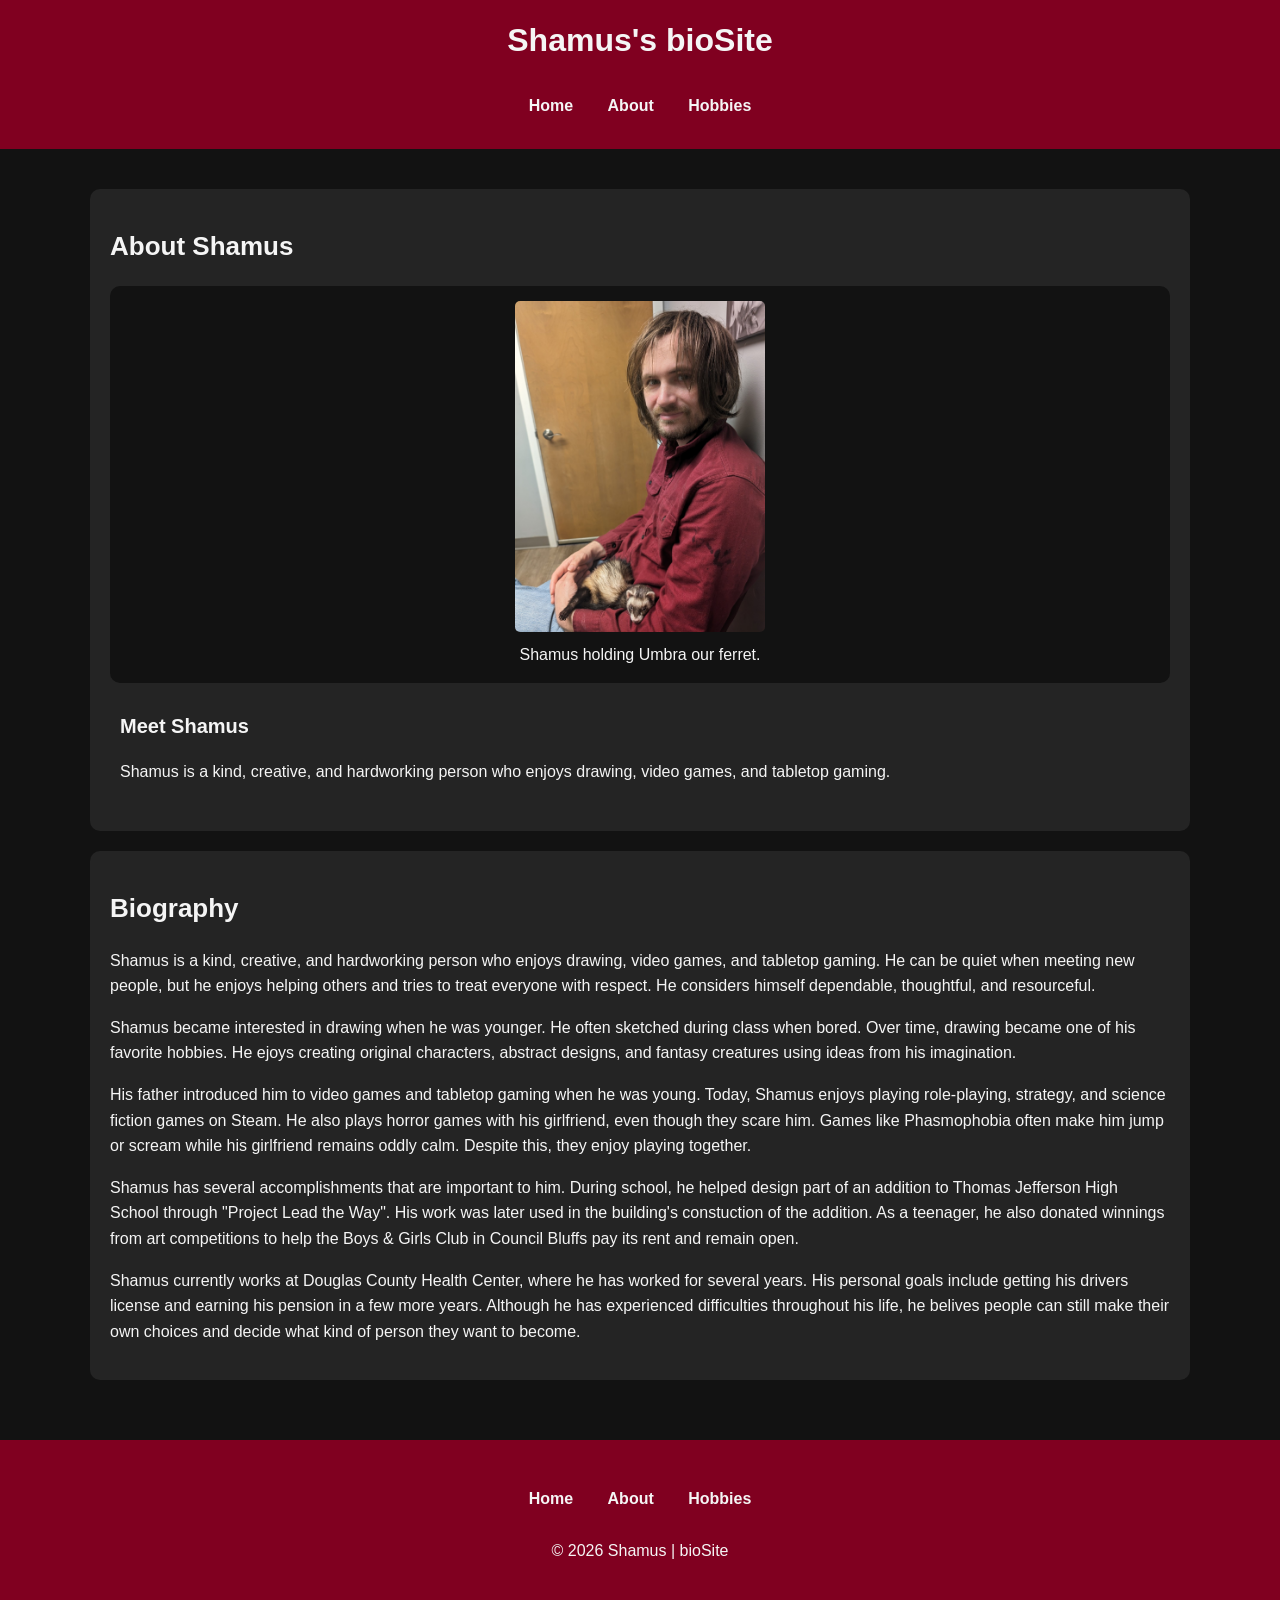
==== about.html @ cc1b0a00 "Fix grammatical error in about.html" ====
<!--
Name: Lisa Raible
Date: October 16, 2026
Assignment: Module 6.3 bioSite Development - About Page
-->

<!DOCTYPE html>
<html lang="en">
<head>
    <meta charset="UTF-8">
    <meta name="viewport" content="width=device-width, initial-scale=1.0">
    <title>
        Shamus's bioSite | About
    </title>
    <link rel="stylesheet" href="style.css">
</head>

<body>
    <header>
        <h1>
            Shamus's bioSite
        </h1>

        <nav>
            <a href="index.html">Home</a>
            <a href="about.html">About</a>
            <a href="hobbies.html">Hobbies</a>
        </nav>
    </header>

    <main>
        <section>
            <h2>
                About Shamus
            </h2>

            <div class="about-layout">
                <figure>
                    <img src="images/shamus-portrait.jpg" alt="Shamus holding Umbra our ferret">

                    <figcaption>
                        Shamus holding Umbra our ferret.
                    </figcaption>
                </figure>

                <div>
                    <h3>
                        Meet Shamus
                    </h3>
                    <p>
                        Shamus is a kind, creative, and hardworking person who enjoys drawing, video games, and tabletop gaming.
                    </p>
                </div>
            </div>
        </section>

        <section>
            <h2>
                Biography
            </h2>

            <p>
                Shamus is a kind, creative, and hardworking person who enjoys drawing, video games, and tabletop gaming. He can be quiet when meeting new people, but he enjoys helping others and tries to treat everyone with respect. He considers himself dependable, thoughtful, and resourceful.
            </p>

            <p>
                Shamus became interested in drawing when he was younger. He often sketched during class when bored. Over time, drawing became one of his favorite hobbies. He ejoys creating original characters, abstract designs, and fantasy creatures using ideas from his imagination.
            </p>

            <p>
                His father introduced him to video games and tabletop gaming when he was young. Today, Shamus enjoys playing role-playing, strategy, and science fiction games on Steam. He also plays horror games with his girlfriend, even though they scare him. Games like Phasmophobia often make him jump or scream while his girlfriend remains oddly calm. Despite this, they enjoy playing together.
            </p>

            <p>
                Shamus has several accomplishments that are important to him. During school, he helped design part of an addition to Thomas Jefferson High School through "Project Lead the Way". His work was later used in the building's constuction of the addition. As a teenager, he also donated winnings from art competitions to help the Boys &amp; Girls Club in Council Bluffs pay its rent and remain open.
            </p>

            <p>
                Shamus currently works at Douglas County Health Center, where he has worked for several years. His personal goals include getting his drivers license and earning his pension in a few more years. Although he has experienced difficulties throughout his life, he belives people can still make their own choices and decide what kind of person they want to become.
            </p>
        </section>
    </main>

    <footer>
        <p>
            <a href="index.html">Home</a>
            <a href="about.html">About</a>
            <a href="hobbies.html">Hobbies</a>
        </p>

        <p>
            &copy; 2026 Shamus | bioSite
        </p>
    </footer>
</body>
</html>
---- style.css ----
/*
Name: Lisa Raible
Date: October 16, 2026
Assignment: Module 6.3 bioSite Development - CSS
*/

body {
    margin: 0;
    background-color: #121212;
    color: #f5f5f5;
    font-family: Arial, sans-serif;
    font-size: 16px;
    line-height: 1.6;
}

h1, h2, h3 {
    font-family: Arial, sans-serif;
    font-weight: bold;
    line-height: 1.3;
}

h1 {
    font-size: 32px;
}

h2 {
    font-size: 26px;
}

h3 {
    font-size: 20px;
}

p {
    line-height: 1.6;
}

header {
    background-color: #800020;
    text-align: center;
    padding: 20px;
}

header h1 {
    margin-top: 0;
}

nav {
    padding: 10px;
}

nav a {
    color: #f5f5f5;
    font-weight: bold;
    text-decoration: none;
    padding: 10px 15px;
}

nav a:hover {
    background-color: #A63450;
}

main {
    max-width: 1100px;
    margin: 20px auto;
    padding: 20px;
}

section {
    background-color: #242424;
    border-radius: 10px;
    padding: 20px;
    margin-bottom: 20px;
}

.banner h2 {
    margin: 0;
}

.button {
    display: inline-block;
    background-color: #800020;
    color: #f5f5f5;
    padding: 10px 20px;
    margin-top: 20px;
    border-radius: 5px;
    text-decoration: none;
}

.centered-button {
    display: block;
    width: fit-content;
    margin: 20px auto 0;
}

.button:hover {
    background-color: #A63450;
}

.gallery {
    display: grid;
    grid-template-columns: repeat(auto-fit, minmax(220px, 1fr));
    gap: 20px;
}

figure {
    background-color: #121212;
    border-radius: 10px;
    padding: 15px;
    margin: 0;
    text-align: center;
}

figure img {
    width: 100%;
    height: 250px;
    object-fit: contain;
    border-radius: 5px;
}

figcaption {
    margin-top: 10px;
}

figcaption p {
    text-align: left;
}

.about-layout img {
    width: 100%;
    max-width: 250px;
    height: auto;
    display: block;
    margin: 0 auto;
    border-radius: 5px;
}

.about-layout div {
    padding: 10px;
}

.gaming-layout {
    display: grid;
    grid-template-columns: repeat(auto-fit, minmax(220px, 1fr));
    gap: 20px;
    align-items: center;
}

.gaming-image {
    width: 220px;
    height: 160px;
    display: block;
    margin: 0 auto 20px auto;
    object-fit: contain;
    object-position: center;
    border-radius: 25px;
}

.gaming-media {
    text-align: center;
}

.gaming-media .gaming-image {
    margin: 0 auto;
}

.gaming-media .button {
    margin-top: 10px;
}

footer {
    background-color: #800020;
    text-align: center;
    padding: 20px;
}

footer a {
    display: inline-block;
    color: #f5f5f5;
    font-weight: bold;
    text-decoration: none;
    padding: 10px 15px;
}

footer a:hover {
    text-decoration: underline;
}
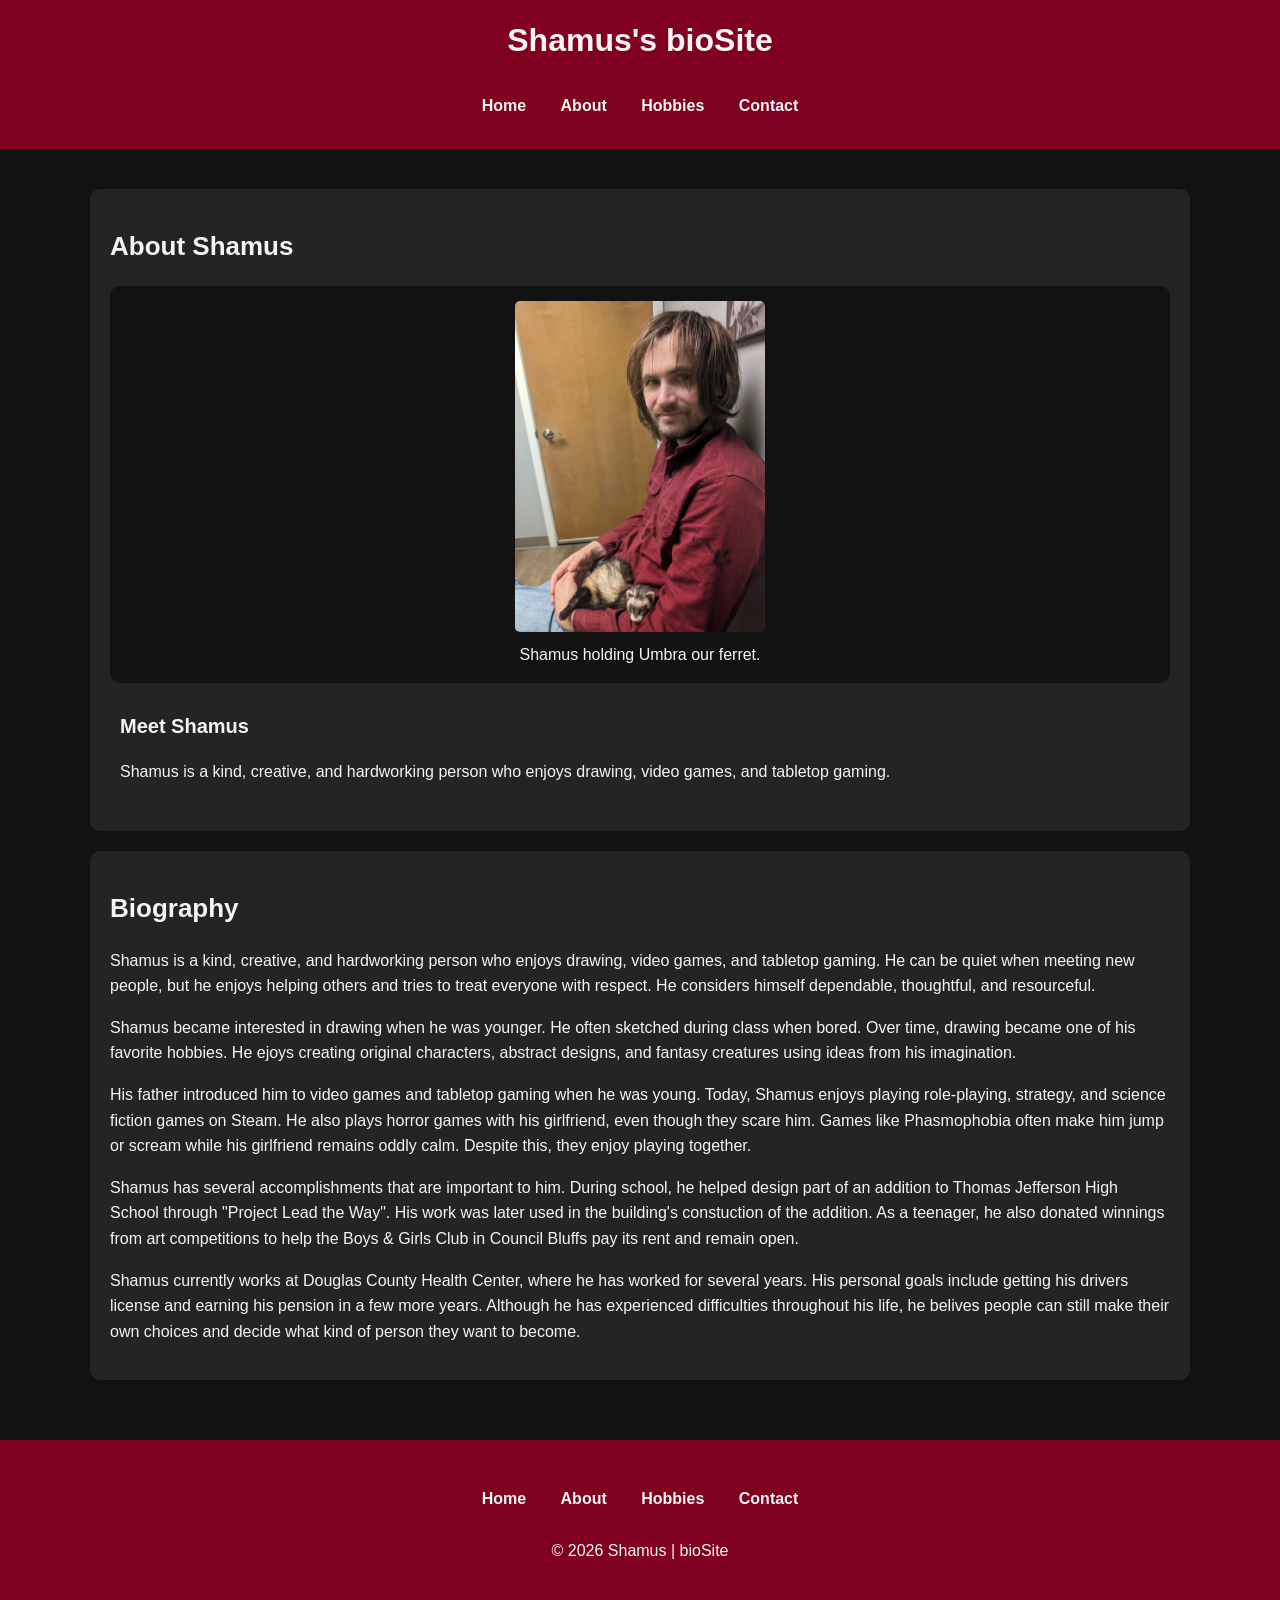
==== commit 3ec763bb: "Add 'Contact' link to about.html navigation" ====
--- a/about.html
+++ b/about.html
@@ -25,6 +25,7 @@
             <a href="index.html">Home</a>
             <a href="about.html">About</a>
             <a href="hobbies.html">Hobbies</a>
+            <a href="contact.html">Contact</a>
         </nav>
     </header>
 
@@ -86,6 +87,7 @@
             <a href="index.html">Home</a>
             <a href="about.html">About</a>
             <a href="hobbies.html">Hobbies</a>
+            <a href="contact.html">Contact</a>
         </p>
 
         <p>
--- a/style.css
+++ b/style.css
@@ -140,8 +140,8 @@
 }
 
 .gaming-layout {
-    display: grid;
-    grid-template-columns: repeat(auto-fit, minmax(220px, 1fr));
+    display: flex;
+    flex-direction: column;
     gap: 20px;
     align-items: center;
 }
@@ -157,11 +157,14 @@
 }
 
 .gaming-media {
+    display: flex;
+    flex-direction: column;
+    align-items: center;
     text-align: center;
 }
 
 .gaming-media .gaming-image {
-    margin: 0 auto;
+    margin: 0;
 }
 
 .gaming-media .button {
@@ -185,3 +188,16 @@
 footer a:hover {
     text-decoration: underline;
 }
+
+.contact-section {
+    text-align: center;
+}
+
+.contact-section {
+    color: #ffb2c7;
+    text-decoration: underline;
+}
+
+.contact-section {
+    color: #ffffff;
+}
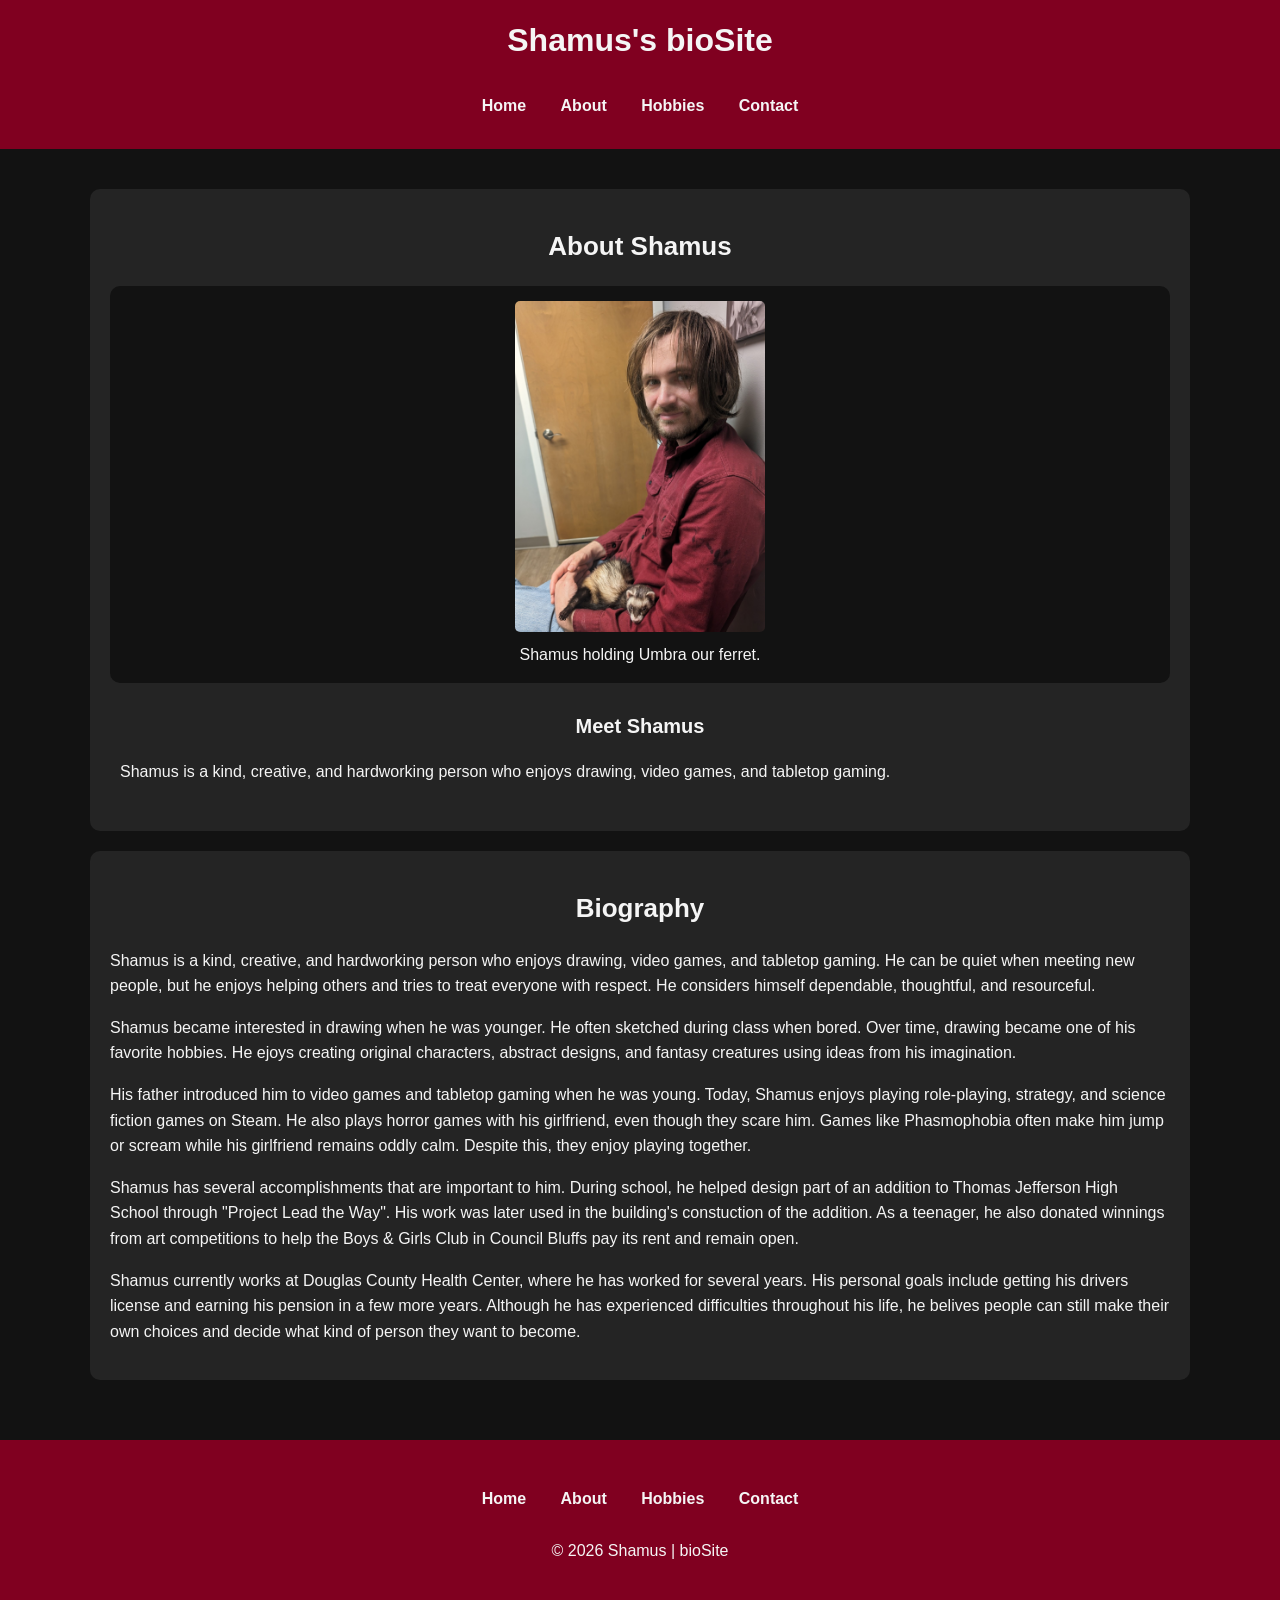
==== commit 9353af4e: "Update assignment information in about.html Updated assignment details and date in comments." ====
--- a/about.html
+++ b/about.html
@@ -2,6 +2,9 @@
 Name: Lisa Raible
 Date: October 16, 2026
 Assignment: Module 6.3 bioSite Development - About Page
+
+Updated: October 18, 2026
+Assignment: Module 7.2 bioSite Development - About Page
 -->
 
 <!DOCTYPE html>
--- a/style.css
+++ b/style.css
@@ -2,6 +2,9 @@
 Name: Lisa Raible
 Date: October 16, 2026
 Assignment: Module 6.3 bioSite Development - CSS
+
+Updated: October 18, 2026
+Assignment: Module 7.2 bioSite Development - CSS
 */
 
 body {
@@ -17,6 +20,7 @@
     font-family: Arial, sans-serif;
     font-weight: bold;
     line-height: 1.3;
+    text-align: center;
 }
 
 h1 {
@@ -99,7 +103,7 @@
 
 .gallery {
     display: grid;
-    grid-template-columns: repeat(auto-fit, minmax(220px, 1fr));
+    grid-template-columns: repeat(3, minmax(0, 1fr));
     gap: 20px;
 }
 
@@ -120,10 +124,11 @@
 
 figcaption {
     margin-top: 10px;
+    text-align: center;
 }
 
 figcaption p {
-    text-align: left;
+    text-align: center;
 }
 
 .about-layout img {
@@ -195,6 +200,13 @@
 
 .contact-section {
     color: #ffb2c7;
+}
+
+.contact-section h2 {
+    text-decoration: underline;
+}
+
+.contact-section strong {
     text-decoration: underline;
 }
 
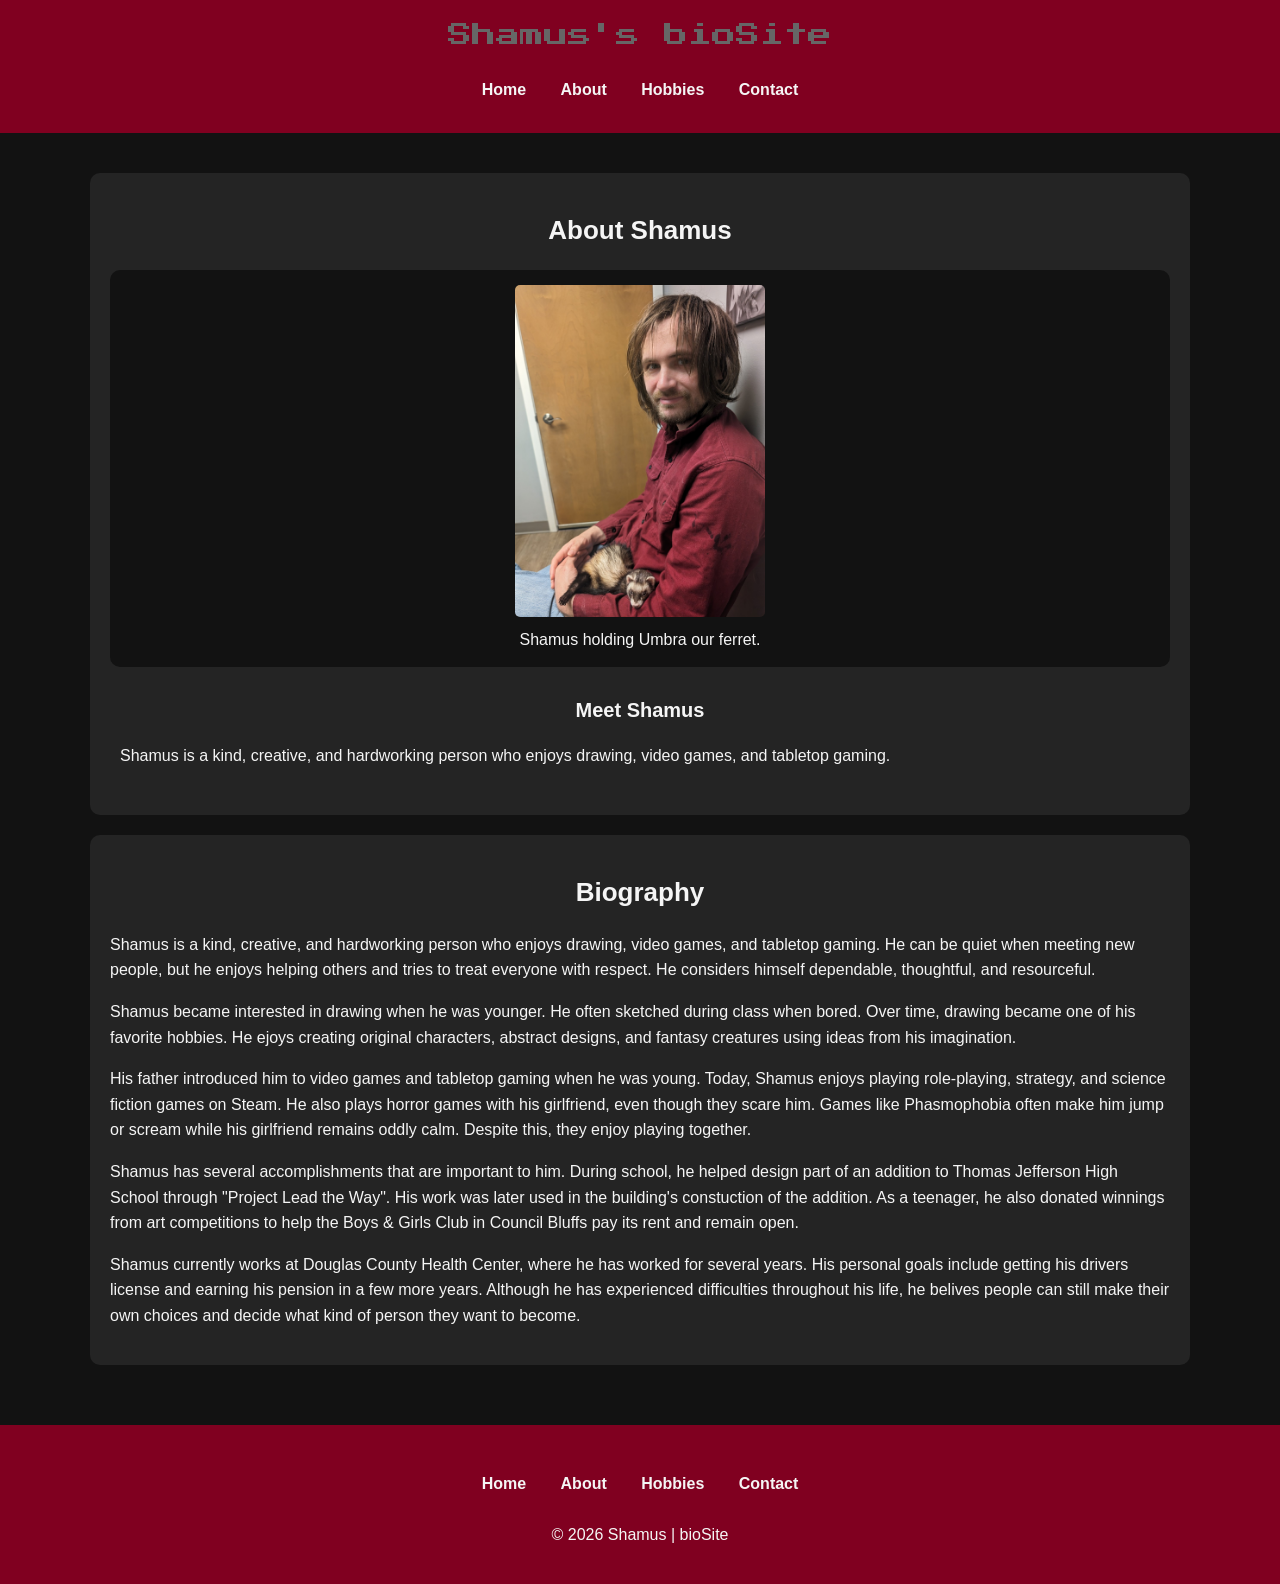
==== commit ed4d2ade: "Add class to paragraph for centered text" ====
--- a/about.html
+++ b/about.html
@@ -4,7 +4,7 @@
 Assignment: Module 6.3 bioSite Development - About Page
 
 Updated: October 18, 2026
-Assignment: Module 7.2 bioSite Development - About Page
+Assignment: Module 7.2 bioSite Development and GitHub Pages Development
 -->
 
 <!DOCTYPE html>
@@ -51,7 +51,7 @@
                     <h3>
                         Meet Shamus
                     </h3>
-                    <p>
+                    <p class="centered-text">
                         Shamus is a kind, creative, and hardworking person who enjoys drawing, video games, and tabletop gaming.
                     </p>
                 </div>
--- a/style.css
+++ b/style.css
@@ -4,8 +4,11 @@
 Assignment: Module 6.3 bioSite Development - CSS
 
 Updated: October 18, 2026
-Assignment: Module 7.2 bioSite Development - CSS
+Assignment: Module 7.2 bioSite Development and GitHub Pages Development
 */
+
+@import
+url('https://fonts.googleapis.com/css2?family=Press+Start+2P&display=swap');
 
 body {
     margin: 0;
@@ -17,14 +20,19 @@
 }
 
 h1, h2, h3 {
-    font-family: Arial, sans-serif;
+    line-height: 1.3;
+    text-align: center;
+}
+
+h1 {
+    font-family: 'Press Start 2P';
+    font-size: 24px;
+    font-weight: normal;
+    color: #666666;
+}
+
+h2, h3 {
     font-weight: bold;
-    line-height: 1.3;
-    text-align: center;
-}
-
-h1 {
-    font-size: 32px;
 }
 
 h2 {
@@ -77,8 +85,14 @@
     margin-bottom: 20px;
 }
 
-.banner h2 {
-    margin: 0;
+.banner img {
+    display: block;
+    width: 100%;
+    height: 220px;
+    object-fit: cover;
+    object-position: center 40%;
+    border-radius: 10px;
+    margin: 0 auto 20px auto;
 }
 
 .button {
@@ -196,10 +210,7 @@
 
 .contact-section {
     text-align: center;
-}
-
-.contact-section {
-    color: #ffb2c7;
+    color: #ffffff;
 }
 
 .contact-section h2 {
@@ -210,6 +221,6 @@
     text-decoration: underline;
 }
 
-.contact-section {
-    color: #ffffff;
-}
+.contact-section p {
+    text-align: left;
+}
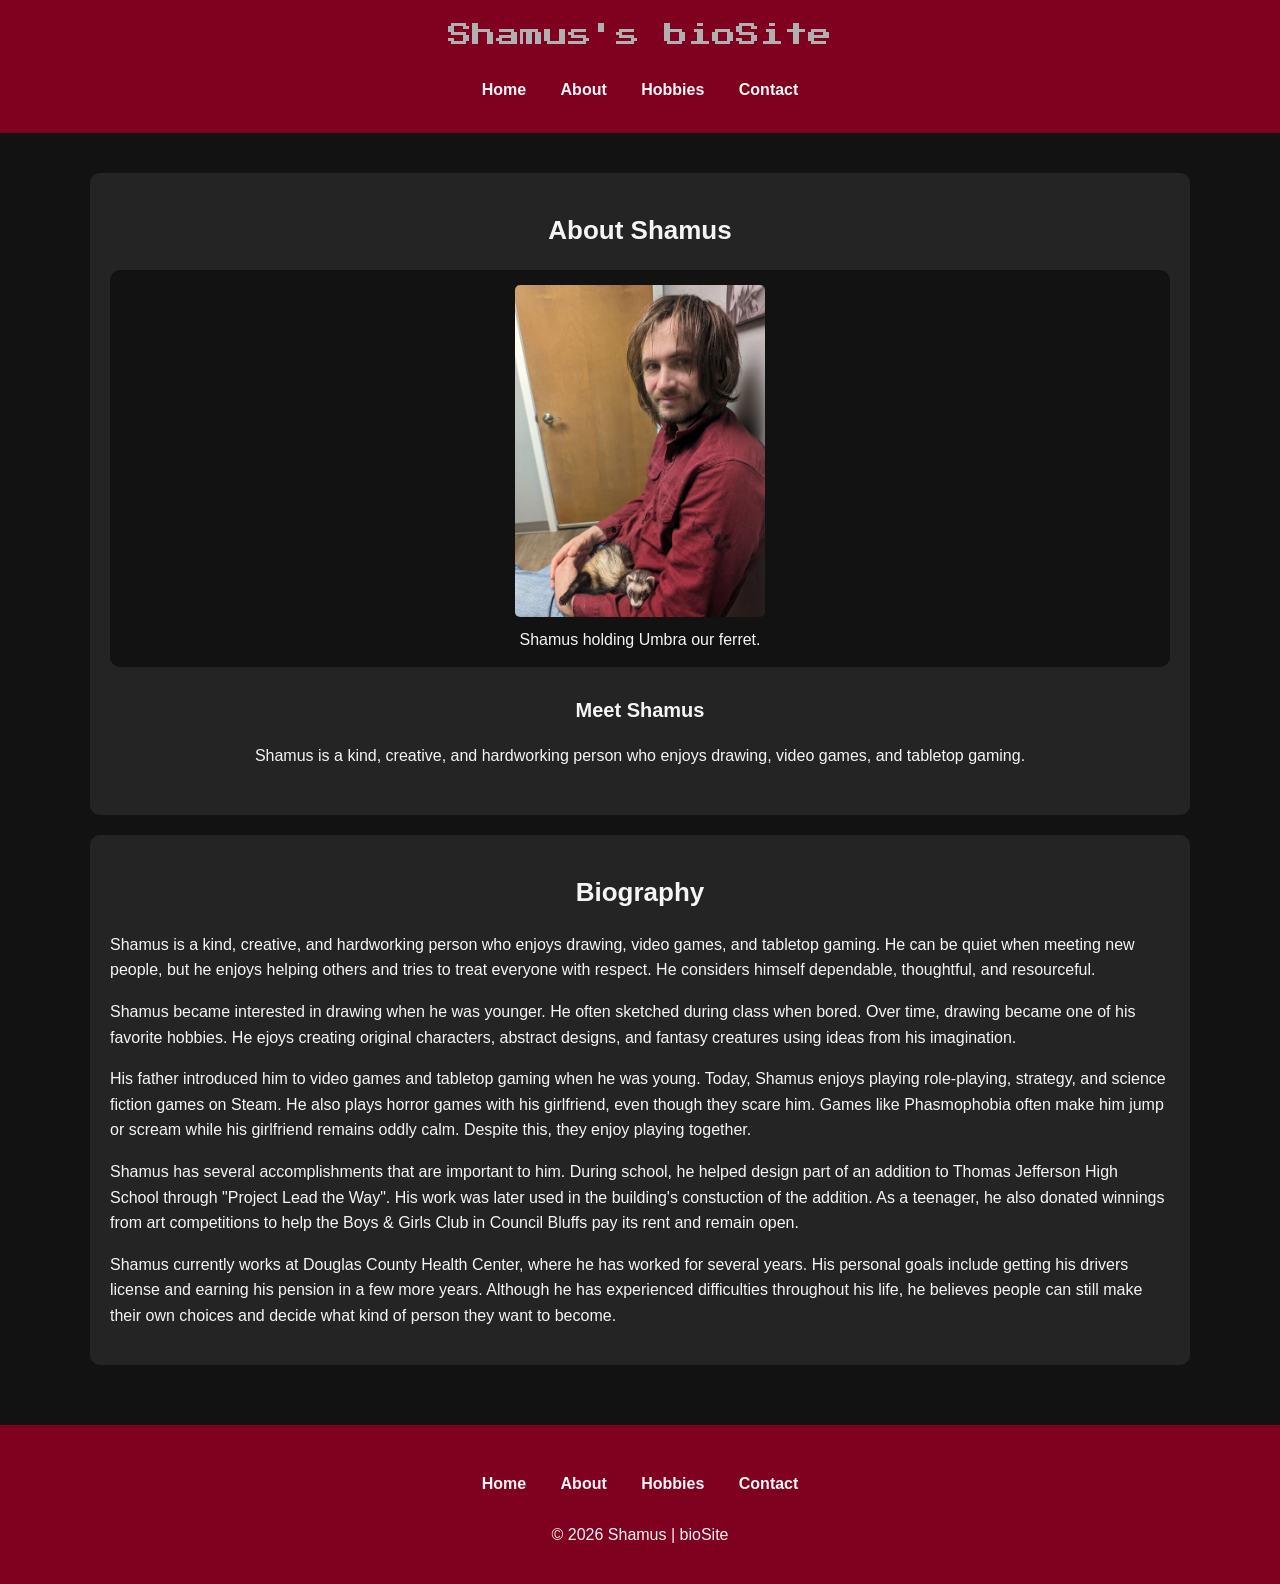
==== commit a47256d4: "Fix typo in about.html" ====
--- a/about.html
+++ b/about.html
@@ -80,7 +80,7 @@
             </p>
 
             <p>
-                Shamus currently works at Douglas County Health Center, where he has worked for several years. His personal goals include getting his drivers license and earning his pension in a few more years. Although he has experienced difficulties throughout his life, he belives people can still make their own choices and decide what kind of person they want to become.
+                Shamus currently works at Douglas County Health Center, where he has worked for several years. His personal goals include getting his drivers license and earning his pension in a few more years. Although he has experienced difficulties throughout his life, he believes people can still make their own choices and decide what kind of person they want to become.
             </p>
         </section>
     </main>
--- a/style.css
+++ b/style.css
@@ -10,6 +10,8 @@
 @import
 url('https://fonts.googleapis.com/css2?family=Press+Start+2P&display=swap');
 
+/* Base Styles */
+
 body {
     margin: 0;
     background-color: #121212;
@@ -19,16 +21,18 @@
     line-height: 1.6;
 }
 
+/* Fonts & Text */
+
 h1, h2, h3 {
     line-height: 1.3;
     text-align: center;
 }
 
 h1 {
-    font-family: 'Press Start 2P';
+    font-family: 'Press Start 2P', monospace;
     font-size: 24px;
     font-weight: normal;
-    color: #666666;
+    color: #B0B0B0;
 }
 
 h2, h3 {
@@ -46,6 +50,12 @@
 p {
     line-height: 1.6;
 }
+
+.centered-text {
+    text-align: center;
+}
+
+/* Header & Navigation */
 
 header {
     background-color: #800020;
@@ -72,6 +82,8 @@
     background-color: #A63450;
 }
 
+/* Main Content */
+
 main {
     max-width: 1100px;
     margin: 20px auto;
@@ -85,15 +97,32 @@
     margin-bottom: 20px;
 }
 
+/* Landing Page */
+.banner {
+    height: 110px;
+    overflow: hidden;
+    border-radius: 10px;
+    margin-bottom: 20px;
+}
+
 .banner img {
     display: block;
     width: 100%;
-    height: 220px;
+    height: 100%;
     object-fit: cover;
-    object-position: center 40%;
-    border-radius: 10px;
-    margin: 0 auto 20px auto;
-}
+    object-position: center 25%;
+    border-radius: 10px;
+    transform: scale(1.5);
+}
+
+.banner-credit {
+    text-align: center;
+    font-size: 14px;
+    color: #b0b0b0;
+    margin: 0 0 20px;
+}
+
+/* Buttons */
 
 .button {
     display: inline-block;
@@ -114,6 +143,8 @@
 .button:hover {
     background-color: #A63450;
 }
+
+/* Images Gallery */
 
 .gallery {
     display: grid;
@@ -145,6 +176,8 @@
     text-align: center;
 }
 
+/* About Page */
+
 .about-layout img {
     width: 100%;
     max-width: 250px;
@@ -157,6 +190,8 @@
 .about-layout div {
     padding: 10px;
 }
+
+/* Hobbies Page */
 
 .gaming-layout {
     display: flex;
@@ -190,6 +225,40 @@
     margin-top: 10px;
 }
 
+/* Contact Page */
+
+.contact-section {
+    text-align: center;
+    color: #ffffff;
+}
+
+.contact-section h2 {
+    text-decoration: underline;
+}
+
+.contact-section strong {
+    text-decoration: underline;
+}
+
+.contact-section p {
+    text-align: left;
+}
+
+.contact-section p.centered-text {
+    text-align: center;
+}
+
+.contact-section a {
+    color: #f5f5f5;
+    text-decoration: underline;
+}
+
+.contact-section a:hover {
+    color: #A63450;
+}
+
+/* Footer */
+
 footer {
     background-color: #800020;
     text-align: center;
@@ -208,19 +277,20 @@
     text-decoration: underline;
 }
 
-.contact-section {
-    text-align: center;
-    color: #ffffff;
-}
-
-.contact-section h2 {
-    text-decoration: underline;
-}
-
-.contact-section strong {
-    text-decoration: underline;
-}
-
-.contact-section p {
-    text-align: left;
-}
+/* Mobile Responsive Layout */
+
+@media (max-width: 768px) {
+    .gallery {
+        grid-template-columns: 1fr;
+        gap: 15px;
+    }
+
+    figure {
+        padding: 15px;
+    }
+
+    figure img {
+        height: 220px;
+        object-fit: contain;
+    }
+}
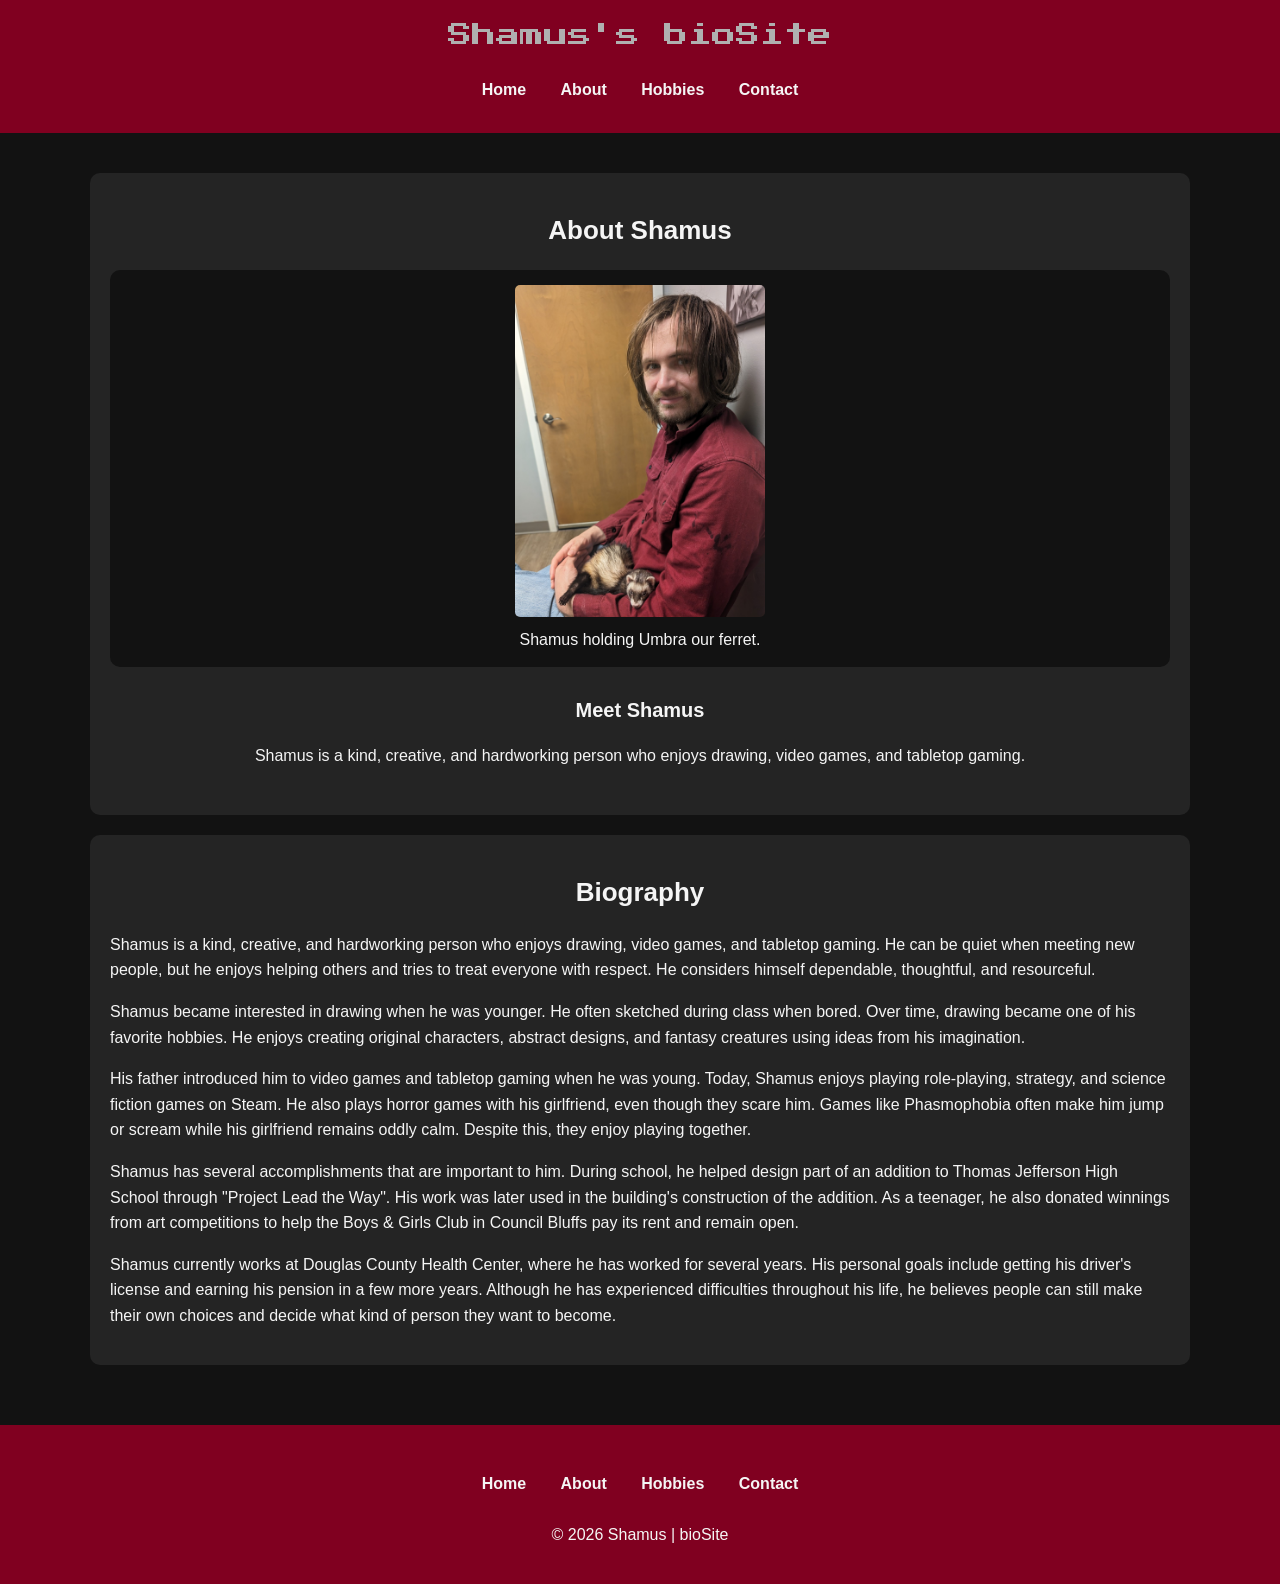
==== commit 40baf969: "Fix typos in about.html" ====
--- a/about.html
+++ b/about.html
@@ -68,7 +68,7 @@
             </p>
 
             <p>
-                Shamus became interested in drawing when he was younger. He often sketched during class when bored. Over time, drawing became one of his favorite hobbies. He ejoys creating original characters, abstract designs, and fantasy creatures using ideas from his imagination.
+                Shamus became interested in drawing when he was younger. He often sketched during class when bored. Over time, drawing became one of his favorite hobbies. He enjoys creating original characters, abstract designs, and fantasy creatures using ideas from his imagination.
             </p>
 
             <p>
@@ -76,11 +76,11 @@
             </p>
 
             <p>
-                Shamus has several accomplishments that are important to him. During school, he helped design part of an addition to Thomas Jefferson High School through "Project Lead the Way". His work was later used in the building's constuction of the addition. As a teenager, he also donated winnings from art competitions to help the Boys &amp; Girls Club in Council Bluffs pay its rent and remain open.
+                Shamus has several accomplishments that are important to him. During school, he helped design part of an addition to Thomas Jefferson High School through "Project Lead the Way". His work was later used in the building's construction of the addition. As a teenager, he also donated winnings from art competitions to help the Boys &amp; Girls Club in Council Bluffs pay its rent and remain open.
             </p>
 
             <p>
-                Shamus currently works at Douglas County Health Center, where he has worked for several years. His personal goals include getting his drivers license and earning his pension in a few more years. Although he has experienced difficulties throughout his life, he believes people can still make their own choices and decide what kind of person they want to become.
+                Shamus currently works at Douglas County Health Center, where he has worked for several years. His personal goals include getting his driver's license and earning his pension in a few more years. Although he has experienced difficulties throughout his life, he believes people can still make their own choices and decide what kind of person they want to become.
             </p>
         </section>
     </main>
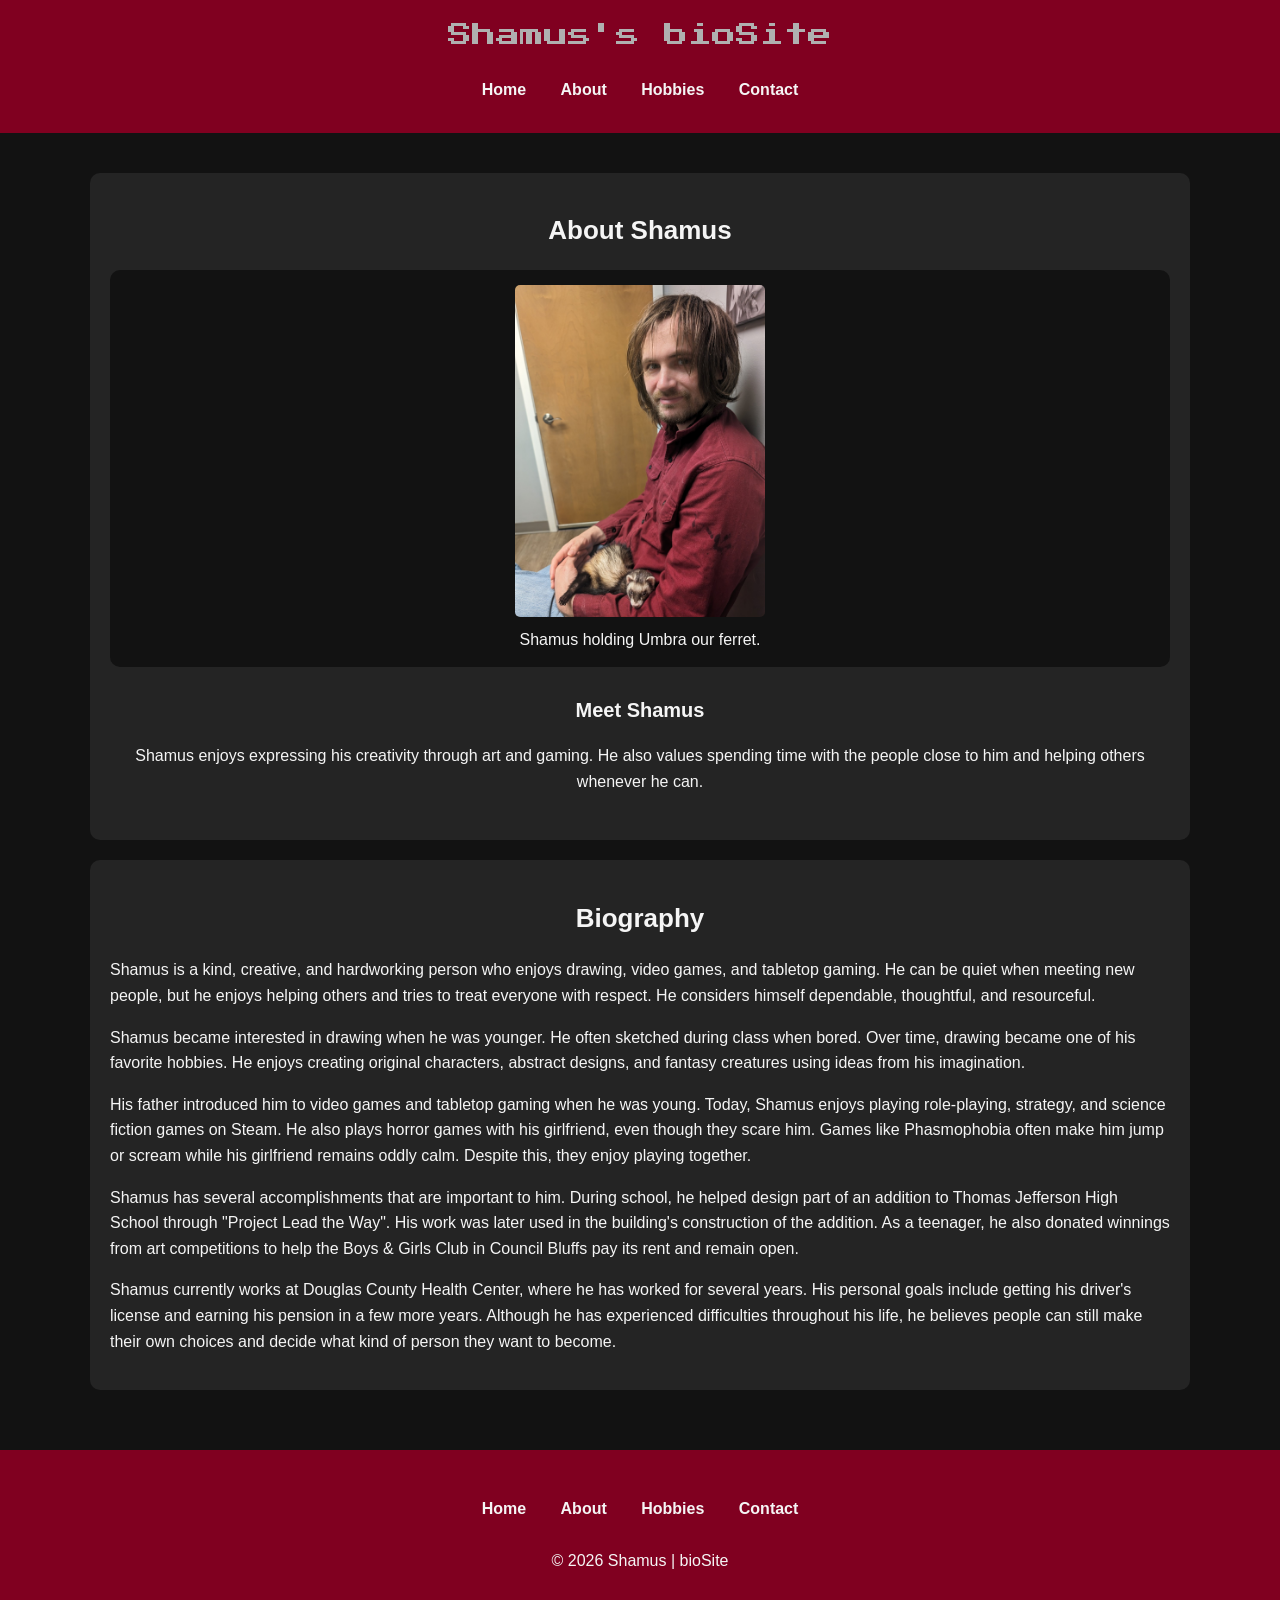
==== commit feddd165: "Revise description of Shamus" ====
--- a/about.html
+++ b/about.html
@@ -52,7 +52,7 @@
                         Meet Shamus
                     </h3>
                     <p class="centered-text">
-                        Shamus is a kind, creative, and hardworking person who enjoys drawing, video games, and tabletop gaming.
+                        Shamus enjoys expressing his creativity through art and gaming. He also values spending time with the people close to him and helping others whenever he can.
                     </p>
                 </div>
             </div>
